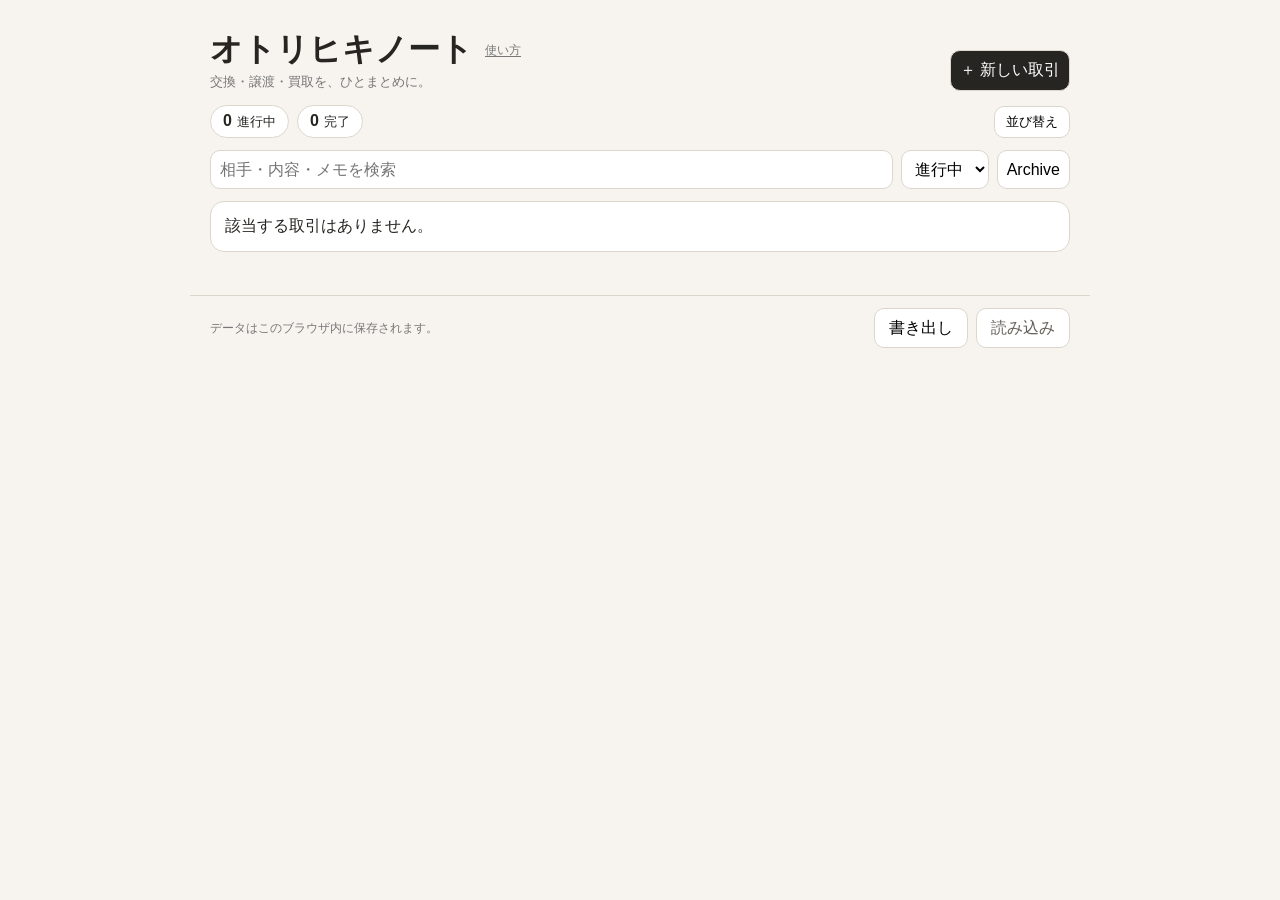
==== index.html @ 67ce85ca "Update index.html" ====
<!doctype html><html lang="ja">
  <head><meta charset="utf-8"><meta name="viewport" content="width=device-width,initial-scale=1">
<title>オトリヒキノート📒</title><link rel="icon" type="image/png" href="./favicon.png"><link rel="icon" href="./favicon.ico"><link rel="apple-touch-icon" href="./apple-touch-icon.png"><link rel="stylesheet" href="styles.css"></head> 
<body><header><div class="title-block"><div class="title-row"><h1>オトリヒキノート</h1><button id="helpBtn" type="button" class="help-link">使い方</button></div><small>交換・譲渡・買取を、ひとまとめに。</small></div><button id="new">＋ 新しい取引</button></header><main><div class="summary-row"><div id="stats"></div><button id="reorderBtn" type="button">並び替え</button></div><div class="tools"><input id="q" placeholder="相手・内容・メモを検索"><select id="filter"><option value="active">進行中</option><option value="done">完了</option><option value="all">すべて</option></select><button id="bulkArchive" type="button" class="hide">完了分をArchive</button><button id="archives">Archive</button></div><div id="cards"></div></main>
<dialog id="helpDlg" class="help-dialog">
  <div class="dialog-head">
    <h2>使い方・ヘルプ</h2>
    <button type="button" id="closeHelp" class="closebtn" aria-label="閉じる">×</button>
  </div>
  <div class="help-body">
    <p><strong>オトリヒキノート</strong>は、X（Twitter）などでのグッズ交換・譲渡・買取を管理するためのWebアプリです。</p>
    <p><strong>基本の使い方</strong><br>
    「新しい取引」から登録し、進行に合わせて一覧のステータスを変更します。完了した取引はArchiveへ移動できます。必要に応じて並び替えや検索も利用できます。</p>
    <p><strong>データについて</strong><br>
    登録データはこのブラウザ内に保存されます。制作者側のサーバーには送信されません。ブラウザのサイトデータを削除すると消える場合があるため、必要に応じて「書き出し」でバックアップしてください。</p>
    <p><strong>詳しい使い方</strong>　
    <a href="./README.html" target="_blank" rel="noopener noreferrer">READMEを見る</a></p>
    <p><strong>不具合・お問い合わせ</strong><br>
    X：<a href="https://x.com/uznim05" target="_blank" rel="noopener noreferrer">@uznim05</a>　／　
    <a href="https://x.com/s_renge" target="_blank" rel="noopener noreferrer">@s_renge</a></p>
  </div>
</dialog>
<dialog id="dlg"><form method="dialog"><div class="dialog-head"><div><h2 id="title">新しい取引</h2><div id="registeredAt" class="registered-at hide"></div></div><button type="button" id="closeDlg" class="closebtn" aria-label="閉じる">×</button></div><input id="id" type="hidden"><div class="grid"><label>取引種別<select id="type"><option>交換</option><option>譲渡</option><option>買取</option></select></label><label>受け渡し<select id="delivery"><option>郵送</option><option>手渡し</option></select></label><label>ステータス<select id="status"></select></label><label>相手の表示名<input id="name"></label><label>X ID<input id="xid" placeholder="@example"></label></div><label>取引内容<textarea id="items" rows="3"></textarea></label><div id="postal" class="grid"><label>自分の発送日<span class="date-wrap"><input id="myShip" type="date"></span></label><label>相手の発送日<span class="date-wrap"><input id="theirShip" type="date"></span></label><label>発送方法
  <input id="shipping">
  <div class="shipping-chips" aria-label="発送方法の候補">
    <button type="button" class="ship-chip" data-ship="普通郵便">普通郵便</button>
    <button type="button" class="ship-chip" data-ship="クリックポスト">クリックポスト</button>
    <button type="button" class="ship-chip" data-ship="ゆうパケット">ゆうパケット</button>
    <button type="button" class="ship-chip" data-ship="レターパック">レターパック</button>
    <button type="button" class="ship-chip" data-ship="宅急便">宅急便</button>
  </div>
</label><label>追跡番号<input id="tracking"></label></div><div id="meet" class="grid hide"><label>手渡し日時<span class="date-wrap"><input id="meetAt" type="datetime-local"></span></label><label>手渡し場所<input id="meetPlace"></label></div><div id="money"><div class="grid"><label>商品代<input id="price" inputmode="numeric"></label><label>送料<input id="postage" inputmode="numeric"></label></div><label class="check"><input id="paid" type="checkbox">支払い済み</label></div><label id="address" class="check"><input id="addressExchanged" type="checkbox">住所交換済み</label><label>メモ<textarea id="memo" rows="4"></textarea></label><div class="actions"><button type="button" id="save">保存</button><span class="action-gap"></span><div class="danger-actions"><button type="button" id="arc">Archiveへ</button><button type="button" id="del">削除</button></div></div></form></dialog><footer><span>データはこのブラウザ内に保存されます。</span><button id="export">書き出し</button><label class="file">読み込み<input id="import" type="file" accept=".json"></label></footer><script src="app.js"></script></body></html>
---- styles.css ----
*{box-sizing:border-box}body{margin:0;background:#f7f4ef;color:#272522;font-family:-apple-system,BlinkMacSystemFont,"Hiragino Sans","Yu Gothic UI",sans-serif}header,main,footer{max-width:900px;margin:auto}header{padding:28px 20px 14px;display:flex;justify-content:space-between;align-items:end}h1{margin:0}small{color:#777}button,.file,input,select,textarea{font:inherit;border:1px solid #ddd6cd;background:#fff;border-radius:10px;padding:9px}header button,#save{background:#272522;color:white}.tools{display:flex;gap:8px;margin:12px 0}.tools input{flex:1}main{padding:0 20px 90px}#stats{display:flex;gap:8px}.stat{background:white;border:1px solid #ddd6cd;border-radius:999px;padding:6px 12px;font-size:13px}.stat b{font-size:16px;margin-right:5px}.card{background:white;border:1px solid #ddd6cd;border-radius:14px;padding:14px;margin:9px 0;cursor:pointer}.top{display:flex;justify-content:space-between;gap:8px}.badge{background:#efebe5;border-radius:999px;padding:4px 8px;font-size:12px}.quick{width:auto;padding:4px 7px}.card h3{margin:10px 0 4px}.card p{margin:4px 0;white-space:pre-wrap}.meta{display:flex;gap:12px;flex-wrap:wrap;color:#777;font-size:12px;margin-top:9px}dialog{border:0;border-radius:16px;width:min(700px,calc(100% - 24px));padding:18px}dialog::backdrop{background:#0006}dialog h2{margin-top:0}.grid{display:grid;grid-template-columns:1fr 1fr;gap:10px}label{display:block;font-size:13px;color:#655f58;margin-top:10px}label input,label select,label textarea{display:block;width:100%;margin-top:4px}.check{display:flex;align-items:center;gap:7px}.check input{width:auto;margin:0}.actions{display:grid;grid-template-columns:auto auto 1fr auto auto;gap:7px;margin-top:18px}#del{color:#a22}.hide{display:none!important}footer{position:fixed;bottom:0;left:0;right:0;padding:9px 20px;border-top:1px solid #ddd6cd;background:#f7f4eff0;display:flex;gap:7px;align-items:center}footer span{margin-right:auto;font-size:12px;color:#777}.file input{display:none}@media(max-width:600px){header{flex-direction:column;align-items:stretch;gap:12px}.grid{grid-template-columns:1fr}.tools{display:grid;grid-template-columns:1fr auto auto}.tools input{grid-column:1/-1}footer span{display:none}.actions{grid-template-columns:auto auto 1fr}.actions span{display:none}}
.dialog-head{display:flex;align-items:center;justify-content:space-between;gap:12px}.dialog-head h2{margin:0}.closebtn{border:0;background:transparent;font-size:25px;line-height:1;padding:7px 9px}
.actions{display:flex;align-items:center;gap:7px;margin-top:18px}.action-gap{width:24px}.actions #save{order:0}.actions #del{order:2}.actions #arc{order:3}
footer button,footer .file{height:38px;min-height:38px;padding:0 12px;display:inline-flex;align-items:center;justify-content:center;line-height:1;border:1px solid #ddd6cd}
@media(max-width:600px){dialog input,dialog select,dialog textarea{font-size:16px}.actions{display:flex}.action-gap{width:18px}}

/* v0.5.2: safe iPhone refinements, based on working v0.4 */
#dlg{
  max-height:88dvh;
  overflow-y:auto;
  -webkit-overflow-scrolling:touch;
  overscroll-behavior:contain;
}
#dlg .dialog-head{
  position:sticky;
  top:-18px;
  z-index:10;
  background:#fff;
  padding-top:18px;
  padding-bottom:12px;
  border-bottom:1px solid #eee9e2;
}
#dlg input:not([type="checkbox"]):not([type="hidden"]),
#dlg select{
  height:44px;
  min-height:44px;
  box-sizing:border-box;
}
#dlg input[type="date"],
#dlg input[type="datetime-local"]{
  height:44px;
  min-height:44px;
  line-height:normal;
}
.actions{
  display:flex;
  align-items:center;
  gap:8px;
}
.actions .action-gap{
  flex:1 1 auto;
  min-width:36px;
}
.actions #save,.actions #arc,.actions #del{flex:0 0 auto;white-space:nowrap}
@media(max-width:600px){
  #dlg{max-height:88dvh}
  #dlg input,#dlg select,#dlg textarea{font-size:16px}
  .actions{display:flex}
  .actions .action-gap{min-width:24px}
}

/* v0.6 layout overrides */
footer{
  position:static !important;
  max-width:900px;
  margin:18px auto 0;
  padding:12px 20px 24px;
  border-top:1px solid #ddd6cd;
  background:transparent;
  display:flex;
  align-items:center;
  gap:8px;
}
footer span{margin-right:auto}
footer button,footer .file{
  box-sizing:border-box !important;
  height:40px !important;
  min-height:40px !important;
  padding:0 14px !important;
  margin:0 !important;
  display:inline-flex !important;
  align-items:center !important;
  justify-content:center !important;
  line-height:1 !important;
  vertical-align:middle;
}
main{padding-bottom:16px !important}
.actions{
  display:flex !important;
  align-items:center !important;
  width:100%;
  gap:0 !important;
}
.actions #save{margin:0 !important}
.actions .action-gap{display:block !important;flex:1 1 auto !important;min-width:42px !important}
.danger-actions{display:flex;align-items:center;gap:8px}
.danger-actions #arc,.danger-actions #del{margin:0 !important;white-space:nowrap}
#dlg input[type="date"],#dlg input[type="datetime-local"]{
  height:44px !important;
  min-height:44px !important;
  max-height:44px !important;
  padding:0 11px !important;
  font-size:16px !important;
  font-weight:400 !important;
  line-height:normal !important;
  border-radius:10px !important;
  box-sizing:border-box !important;
}
#dlg input[type="date"]::-webkit-date-and-time-value,
#dlg input[type="datetime-local"]::-webkit-date-and-time-value{
  text-align:left;
  min-height:0;
  margin:0;
}
@media(max-width:600px){
 footer{display:flex !important}
 footer span{display:none !important}
 .actions .action-gap{min-width:32px !important}
 .danger-actions{gap:7px}
}

/* v0.6.1: iOS date width fix */
#dlg .grid{
  display:grid;
  grid-template-columns:repeat(2,minmax(0,1fr));
  gap:10px;
}
#dlg input[type="date"],
#dlg input[type="datetime-local"]{
  min-width:0 !important;
  width:100% !important;
  max-width:100% !important;
  box-sizing:border-box !important;
  padding:0 12px !important;
  -webkit-min-logical-width:0;
}
@media(max-width:600px){
  #dlg .grid{
    grid-template-columns:1fr;
  }
}

/* v0.6.2: iOS date width workaround using wrapper */
#dlg .date-wrap{
  display:block;
  width:100%;
  margin-top:4px;
  padding:0 12px;
  border:1px solid #ddd6cd;
  border-radius:10px;
  background:#fff;
  box-sizing:border-box;
  overflow:hidden;
}

#dlg .date-wrap input[type="date"],
#dlg .date-wrap input[type="datetime-local"]{
  display:block;
  width:100% !important;
  min-width:0 !important;
  max-width:100% !important;
  height:44px !important;
  min-height:44px !important;
  max-height:44px !important;
  padding:0 !important;
  margin:0 !important;
  border:0 !important;
  border-radius:0 !important;
  background:transparent !important;
  box-sizing:border-box !important;
  font-size:16px !important;
  font-weight:400 !important;
  line-height:normal !important;
  -webkit-min-logical-width:0;
}

/* The label-level generic input margin should not create extra space inside date-wrap */
#dlg label .date-wrap input{
  margin-top:0 !important;
}

/* v0.6.3: vertically center iOS date text */
#dlg .date-wrap{
  display:flex !important;
  align-items:center !important;
}
#dlg .date-wrap input[type="date"],
#dlg .date-wrap input[type="datetime-local"]{
  height:42px !important;
  min-height:42px !important;
  max-height:42px !important;
  line-height:42px !important;
  vertical-align:middle !important;
}
#dlg .date-wrap input[type="date"]::-webkit-date-and-time-value,
#dlg .date-wrap input[type="datetime-local"]::-webkit-date-and-time-value{
  margin:0 !important;
  padding:0 !important;
  min-height:0 !important;
  line-height:42px !important;
  text-align:left;
}

/* v0.7 */
.summary-row{display:flex;align-items:center;justify-content:space-between;gap:12px}
#reorderBtn{flex:0 0 auto;padding:6px 11px;font-size:13px}
.card{position:relative}
.drag-handle{display:none;flex:0 0 auto;min-width:42px;min-height:42px;align-items:center;justify-content:center;font-size:24px;line-height:1;cursor:grab;user-select:none;-webkit-user-select:none;touch-action:none;color:#777}
.reorder-mode .card{cursor:default}
.reorder-mode .drag-handle{display:inline-flex}
.reorder-mode .quick{display:none}
.card.dragging{opacity:.72;box-shadow:0 10px 28px #0002}
.x-link{color:inherit;text-decoration:underline;text-underline-offset:2px}

/* v0.8 */
.registered-at{margin-top:4px;font-size:12px;color:#777}
.move-buttons{display:none;flex:0 0 auto;gap:6px;align-items:center}
.reorder-mode .move-buttons{display:flex}
.reorder-mode .quick{display:none}
.move-btn{width:38px;height:38px;padding:0;display:inline-flex;align-items:center;justify-content:center;font-size:19px;line-height:1}
.move-btn:disabled{opacity:.3;cursor:default}
.date-soon{font-weight:600}
.date-today{background:#fff3d8;border-radius:6px;padding:2px 5px}
.date-tomorrow{background:#eef3ff;border-radius:6px;padding:2px 5px}
.date-past{background:#f8e9e7;border-radius:6px;padding:2px 5px}
.date-note{margin-left:4px;font-size:11px}

/* v0.9 */
.header-actions{display:flex;gap:8px;align-items:center}
.header-actions #helpBtn{background:#fff;color:#272522}
.help-dialog{width:min(560px,calc(100% - 28px));max-height:82dvh;overflow:auto}
.help-dialog .dialog-head{position:sticky;top:0;background:#fff;z-index:2;padding-bottom:10px;border-bottom:1px solid #eee9e2}
.help-body{padding-top:2px;font-size:14px;line-height:1.7}
.help-body p{margin:14px 0}
.help-body a{color:inherit;text-decoration:underline;text-underline-offset:2px}
.registered-at{white-space:normal}
@media(max-width:600px){
  header .header-actions{display:grid;grid-template-columns:1fr 1fr}
  header .header-actions button{width:100%}
}

/* v0.9.1: compact help link in title row */
.title-block{min-width:0}
.title-row{display:flex;align-items:center;justify-content:space-between;gap:12px}
.title-row h1{flex:0 1 auto}
.help-link{
  border:0 !important;
  background:transparent !important;
  color:#777 !important;
  padding:2px 0 !important;
  font-size:12px !important;
  line-height:1.2;
  text-decoration:underline;
  text-underline-offset:2px;
  white-space:nowrap;
}
.help-link:hover{color:#272522 !important}
@media(max-width:600px){
  header{display:flex}
  header .title-block{width:100%}
  header #new{width:100%}
  .title-row{width:100%}
}

/* v0.9.2 */
.card p{
  display:-webkit-box;
  -webkit-box-orient:vertical;
  -webkit-line-clamp:2;
  overflow:hidden;
}
#bulkArchive{white-space:nowrap}
@media(max-width:600px){
  .tools{grid-template-columns:1fr auto auto}
  #bulkArchive{grid-column:1 / 3}
  #archives{grid-column:3}
}

/* v0.9.4 */
.status-mini{display:inline-flex;align-items:center;justify-content:center;min-width:24px;height:24px;padding:0 5px;border-radius:999px;background:#f3efe9;font-size:13px;line-height:1}
.shipping-chips{display:flex;flex-wrap:wrap;gap:6px;margin-top:7px}
.ship-chip{padding:5px 8px;border-radius:999px;font-size:12px;line-height:1.2;background:#f7f4ef;border:1px solid #ddd6cd}
.meta .unset{color:#999}
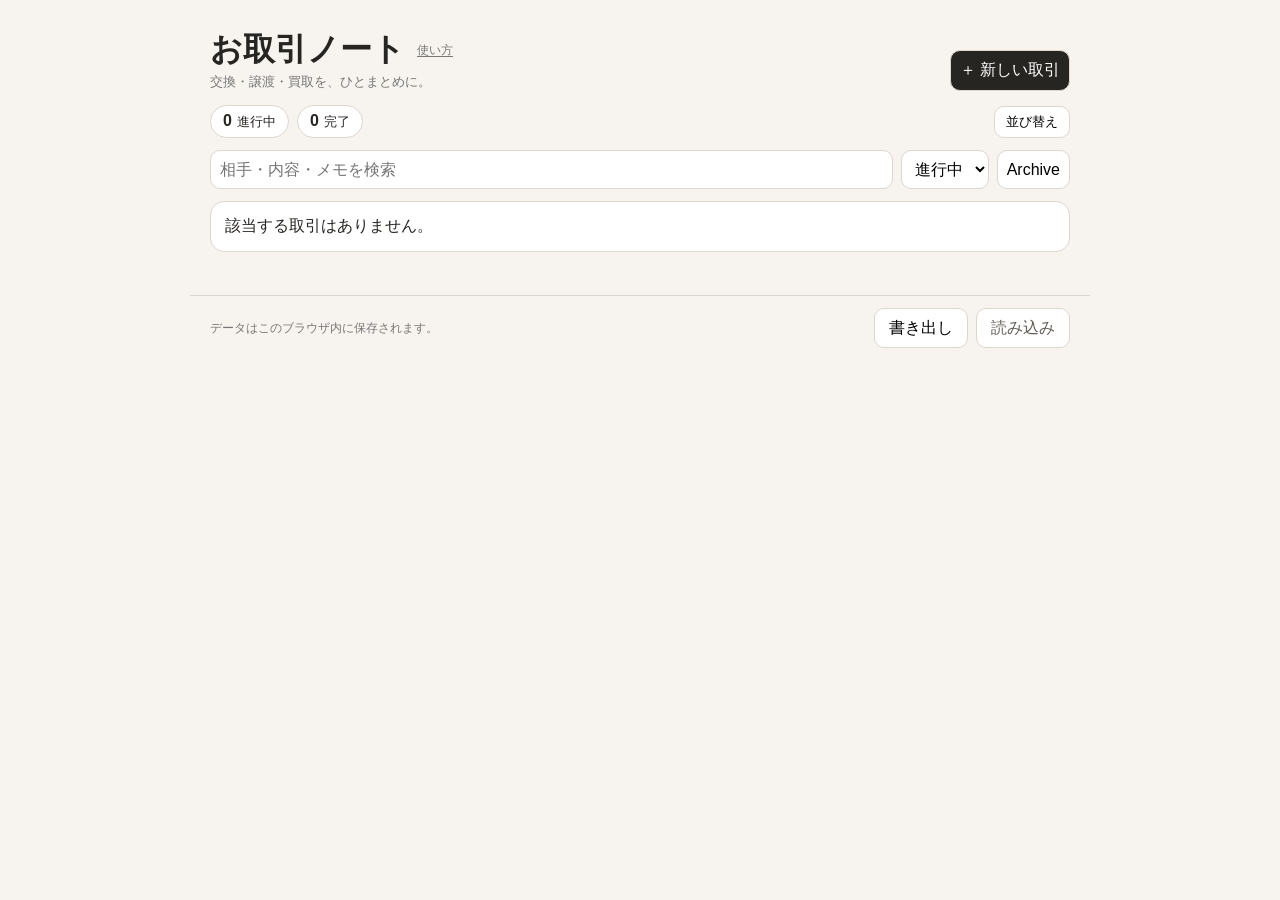
==== commit e949ed71: "Add files via upload" ====
--- a/index.html
+++ b/index.html
@@ -1,23 +1,20 @@
-<!doctype html><html lang="ja">
-  <head><meta charset="utf-8"><meta name="viewport" content="width=device-width,initial-scale=1">
-<title>オトリヒキノート📒</title><link rel="icon" type="image/png" href="./favicon.png"><link rel="icon" href="./favicon.ico"><link rel="apple-touch-icon" href="./apple-touch-icon.png"><link rel="stylesheet" href="styles.css"></head> 
-<body><header><div class="title-block"><div class="title-row"><h1>オトリヒキノート</h1><button id="helpBtn" type="button" class="help-link">使い方</button></div><small>交換・譲渡・買取を、ひとまとめに。</small></div><button id="new">＋ 新しい取引</button></header><main><div class="summary-row"><div id="stats"></div><button id="reorderBtn" type="button">並び替え</button></div><div class="tools"><input id="q" placeholder="相手・内容・メモを検索"><select id="filter"><option value="active">進行中</option><option value="done">完了</option><option value="all">すべて</option></select><button id="bulkArchive" type="button" class="hide">完了分をArchive</button><button id="archives">Archive</button></div><div id="cards"></div></main>
+<!doctype html><html lang="ja"><head><meta charset="utf-8"><meta name="viewport" content="width=device-width,initial-scale=1"><title>お取引ノート</title><link rel="icon" type="image/png" href="./favicon.png"><link rel="icon" href="./favicon.ico"><link rel="apple-touch-icon" href="./apple-touch-icon.png"><link rel="stylesheet" href="styles.css?v=099"></head><body><header><div class="title-block"><div class="title-row"><h1>お取引ノート</h1><button id="helpBtn" type="button" class="help-link">使い方</button></div><small>交換・譲渡・買取を、ひとまとめに。</small></div><button id="new">＋ 新しい取引</button></header><main><div class="summary-row"><div id="stats"></div><button id="reorderBtn" type="button">並び替え</button></div><div class="tools"><input id="q" placeholder="相手・内容・メモを検索"><select id="filter"><option value="active">進行中</option><option value="done">完了</option><option value="all">すべて</option></select><button id="bulkArchive" type="button" class="hide">完了分をArchive</button><button id="archives">Archive</button></div><div id="cards"></div></main>
 <dialog id="helpDlg" class="help-dialog">
   <div class="dialog-head">
     <h2>使い方・ヘルプ</h2>
     <button type="button" id="closeHelp" class="closebtn" aria-label="閉じる">×</button>
   </div>
   <div class="help-body">
-    <p><strong>オトリヒキノート</strong>は、X（Twitter）などでのグッズ交換・譲渡・買取を管理するためのWebアプリです。</p>
+    <p><strong>お取引ノート</strong>は、X（Twitter）などでのグッズ交換・譲渡・買取を管理するためのWebアプリです。</p>
     <p><strong>基本の使い方</strong><br>
     「新しい取引」から登録し、進行に合わせて一覧のステータスを変更します。完了した取引はArchiveへ移動できます。必要に応じて並び替えや検索も利用できます。</p>
     <p><strong>データについて</strong><br>
     登録データはこのブラウザ内に保存されます。制作者側のサーバーには送信されません。ブラウザのサイトデータを削除すると消える場合があるため、必要に応じて「書き出し」でバックアップしてください。</p>
-    <p><strong>詳しい使い方</strong>　
-    <a href="./README.html" target="_blank" rel="noopener noreferrer">READMEを見る</a></p>
+    <p><strong>詳しい使い方</strong><br>
+    <a href="./README.md" target="_blank" rel="noopener noreferrer">README.mdを見る</a></p>
     <p><strong>不具合・お問い合わせ</strong><br>
-    X：<a href="https://x.com/uznim05" target="_blank" rel="noopener noreferrer">@uznim05</a>　／　
-    <a href="https://x.com/s_renge" target="_blank" rel="noopener noreferrer">@s_renge</a></p>
+    X：<a href="https://x.com/uznim05" target="_blank" rel="noopener noreferrer">@uznim05</a><br>
+    X：<a href="https://x.com/s_renge" target="_blank" rel="noopener noreferrer">@s_renge</a></p>
   </div>
 </dialog>
 <dialog id="dlg"><form method="dialog"><div class="dialog-head"><div><h2 id="title">新しい取引</h2><div id="registeredAt" class="registered-at hide"></div></div><button type="button" id="closeDlg" class="closebtn" aria-label="閉じる">×</button></div><input id="id" type="hidden"><div class="grid"><label>取引種別<select id="type"><option>交換</option><option>譲渡</option><option>買取</option></select></label><label>受け渡し<select id="delivery"><option>郵送</option><option>手渡し</option></select></label><label>ステータス<select id="status"></select></label><label>相手の表示名<input id="name"></label><label>X ID<input id="xid" placeholder="@example"></label></div><label>取引内容<textarea id="items" rows="3"></textarea></label><div id="postal" class="grid"><label>自分の発送日<span class="date-wrap"><input id="myShip" type="date"></span></label><label>相手の発送日<span class="date-wrap"><input id="theirShip" type="date"></span></label><label>発送方法
@@ -29,4 +26,8 @@
     <button type="button" class="ship-chip" data-ship="レターパック">レターパック</button>
     <button type="button" class="ship-chip" data-ship="宅急便">宅急便</button>
   </div>
-</label><label>追跡番号<input id="tracking"></label></div><div id="meet" class="grid hide"><label>手渡し日時<span class="date-wrap"><input id="meetAt" type="datetime-local"></span></label><label>手渡し場所<input id="meetPlace"></label></div><div id="money"><div class="grid"><label>商品代<input id="price" inputmode="numeric"></label><label>送料<input id="postage" inputmode="numeric"></label></div><label class="check"><input id="paid" type="checkbox">支払い済み</label></div><label id="address" class="check"><input id="addressExchanged" type="checkbox">住所交換済み</label><label>メモ<textarea id="memo" rows="4"></textarea></label><div class="actions"><button type="button" id="save">保存</button><span class="action-gap"></span><div class="danger-actions"><button type="button" id="arc">Archiveへ</button><button type="button" id="del">削除</button></div></div></form></dialog><footer><span>データはこのブラウザ内に保存されます。</span><button id="export">書き出し</button><label class="file">読み込み<input id="import" type="file" accept=".json"></label></footer><script src="app.js"></script></body></html>
+</label><label>追跡番号<input id="tracking"></label></div><div id="meet" class="grid hide">
+<label>手渡し日<span class="date-wrap"><input id="meetDate" type="date"></span></label>
+<label>手渡し時間（任意）<input id="meetTime" type="text" inputmode="numeric" placeholder="例 1400 → 14:00"></label>
+<label>手渡し場所<input id="meetPlace"></label>
+</div><div id="money"><div class="grid"><label>商品代<input id="price" inputmode="numeric"></label><label>送料<input id="postage" inputmode="numeric"></label></div><label class="check"><input id="paid" type="checkbox">支払い済み</label></div><label id="address" class="check"><input id="addressExchanged" type="checkbox">住所交換済み</label><label>メモ<textarea id="memo" rows="4"></textarea></label><div class="actions"><button type="button" id="save">保存</button><span class="action-gap"></span><div class="danger-actions"><button type="button" id="arc">Archiveへ</button><button type="button" id="del">削除</button></div></div></form></dialog><footer><span>データはこのブラウザ内に保存されます。</span><button id="export">書き出し</button><label class="file">読み込み<input id="import" type="file" accept=".json"></label></footer><script src="app.js?v=099"></script></body></html>
--- a/styles.css
+++ b/styles.css
@@ -271,3 +271,6 @@
 .shipping-chips{display:flex;flex-wrap:wrap;gap:6px;margin-top:7px}
 .ship-chip{padding:5px 8px;border-radius:999px;font-size:12px;line-height:1.2;background:#f7f4ef;border:1px solid #ddd6cd}
 .meta .unset{color:#999}
+
+/* v0.9.8: 手渡し時間は任意のテキスト入力。
+   iOSのtime入力が現在時刻を表示する挙動を避ける。 */
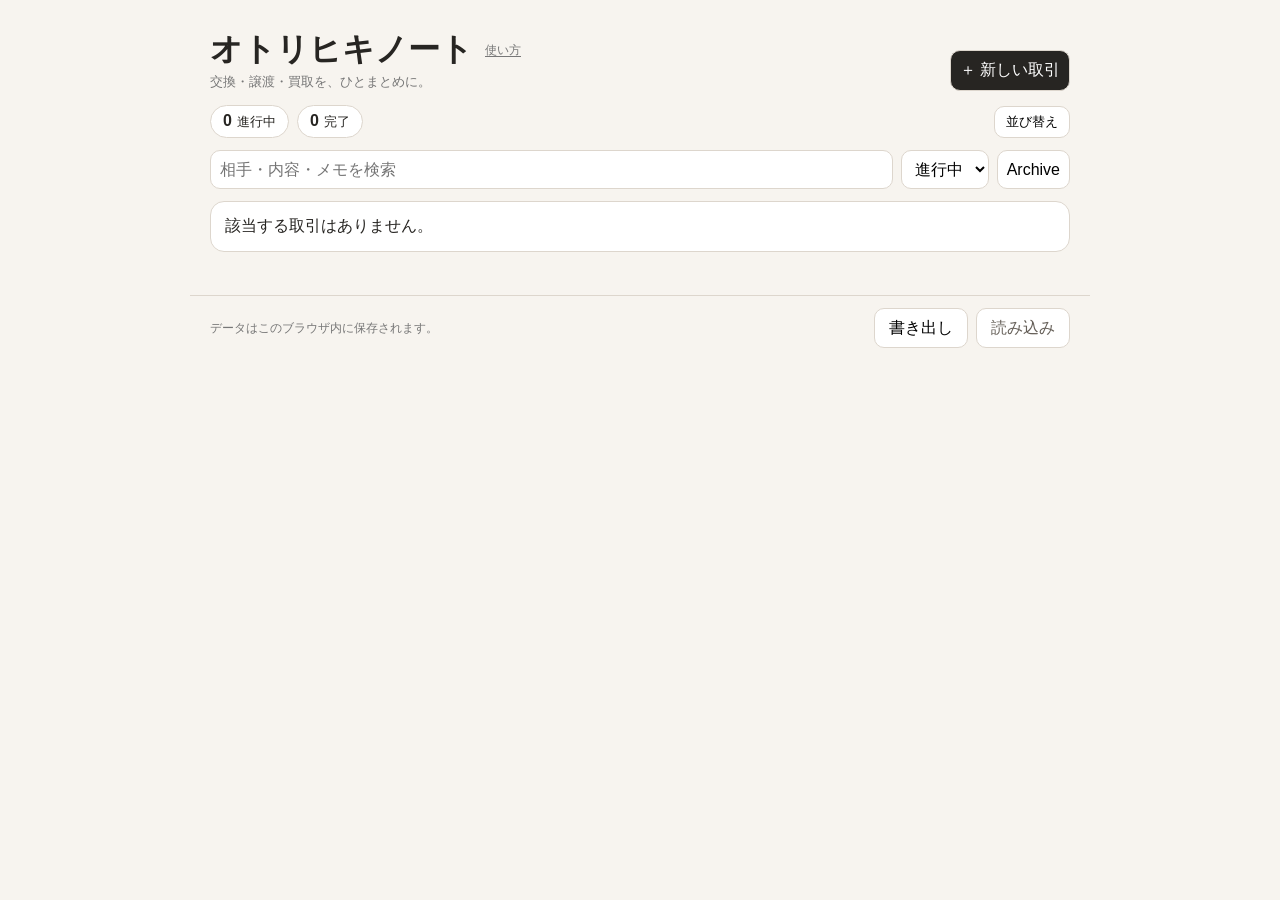
==== commit b3e2ce6e: "Update index.html" ====
--- a/index.html
+++ b/index.html
@@ -1,11 +1,16 @@
-<!doctype html><html lang="ja"><head><meta charset="utf-8"><meta name="viewport" content="width=device-width,initial-scale=1"><title>お取引ノート</title><link rel="icon" type="image/png" href="./favicon.png"><link rel="icon" href="./favicon.ico"><link rel="apple-touch-icon" href="./apple-touch-icon.png"><link rel="stylesheet" href="styles.css?v=099"></head><body><header><div class="title-block"><div class="title-row"><h1>お取引ノート</h1><button id="helpBtn" type="button" class="help-link">使い方</button></div><small>交換・譲渡・買取を、ひとまとめに。</small></div><button id="new">＋ 新しい取引</button></header><main><div class="summary-row"><div id="stats"></div><button id="reorderBtn" type="button">並び替え</button></div><div class="tools"><input id="q" placeholder="相手・内容・メモを検索"><select id="filter"><option value="active">進行中</option><option value="done">完了</option><option value="all">すべて</option></select><button id="bulkArchive" type="button" class="hide">完了分をArchive</button><button id="archives">Archive</button></div><div id="cards"></div></main>
+<!doctype html><html lang="ja">
+<head><meta charset="utf-8"><meta name="viewport" content="width=device-width,initial-scale=1">
+<title>オトリヒキノート</title>
+<link rel="icon" type="image/png" href="./favicon.png"><link rel="icon" href="./favicon.ico"><link rel="apple-touch-icon" href="./apple-touch-icon.png"><link rel="stylesheet" href="styles.css?v=099"></head>
+<body><header><div class="title-block"><div class="title-row"><h1>オトリヒキノート</h1>
+<button id="helpBtn" type="button" class="help-link">使い方</button></div><small>交換・譲渡・買取を、ひとまとめに。</small></div><button id="new">＋ 新しい取引</button></header><main><div class="summary-row"><div id="stats"></div><button id="reorderBtn" type="button">並び替え</button></div><div class="tools"><input id="q" placeholder="相手・内容・メモを検索"><select id="filter"><option value="active">進行中</option><option value="done">完了</option><option value="all">すべて</option></select><button id="bulkArchive" type="button" class="hide">完了分をArchive</button><button id="archives">Archive</button></div><div id="cards"></div></main>
 <dialog id="helpDlg" class="help-dialog">
   <div class="dialog-head">
     <h2>使い方・ヘルプ</h2>
     <button type="button" id="closeHelp" class="closebtn" aria-label="閉じる">×</button>
   </div>
   <div class="help-body">
-    <p><strong>お取引ノート</strong>は、X（Twitter）などでのグッズ交換・譲渡・買取を管理するためのWebアプリです。</p>
+    <p><strong>オトリヒキノート</strong>は、X（Twitter）などでのグッズ交換・譲渡・買取を管理するためのWebアプリです。</p>
     <p><strong>基本の使い方</strong><br>
     「新しい取引」から登録し、進行に合わせて一覧のステータスを変更します。完了した取引はArchiveへ移動できます。必要に応じて並び替えや検索も利用できます。</p>
     <p><strong>データについて</strong><br>
@@ -30,4 +35,4 @@
 <label>手渡し日<span class="date-wrap"><input id="meetDate" type="date"></span></label>
 <label>手渡し時間（任意）<input id="meetTime" type="text" inputmode="numeric" placeholder="例 1400 → 14:00"></label>
 <label>手渡し場所<input id="meetPlace"></label>
-</div><div id="money"><div class="grid"><label>商品代<input id="price" inputmode="numeric"></label><label>送料<input id="postage" inputmode="numeric"></label></div><label class="check"><input id="paid" type="checkbox">支払い済み</label></div><label id="address" class="check"><input id="addressExchanged" type="checkbox">住所交換済み</label><label>メモ<textarea id="memo" rows="4"></textarea></label><div class="actions"><button type="button" id="save">保存</button><span class="action-gap"></span><div class="danger-actions"><button type="button" id="arc">Archiveへ</button><button type="button" id="del">削除</button></div></div></form></dialog><footer><span>データはこのブラウザ内に保存されます。</span><button id="export">書き出し</button><label class="file">読み込み<input id="import" type="file" accept=".json"></label></footer><script src="app.js?v=099"></script></body></html>+</div><div id="money"><div class="grid"><label>商品代<input id="price" inputmode="numeric"></label><label>送料<input id="postage" inputmode="numeric"></label></div><label class="check"><input id="paid" type="checkbox">支払い済み</label></div><label id="address" class="check"><input id="addressExchanged" type="checkbox">住所交換済み</label><label>メモ<textarea id="memo" rows="4"></textarea></label><div class="actions"><button type="button" id="save">保存</button><span class="action-gap"></span><div class="danger-actions"><button type="button" id="arc">Archiveへ</button><button type="button" id="del">削除</button></div></div></form></dialog><footer><span>データはこのブラウザ内に保存されます。</span><button id="export">書き出し</button><label class="file">読み込み<input id="import" type="file" accept=".json"></label></footer><script src="app.js?v=099"></script></body></html>
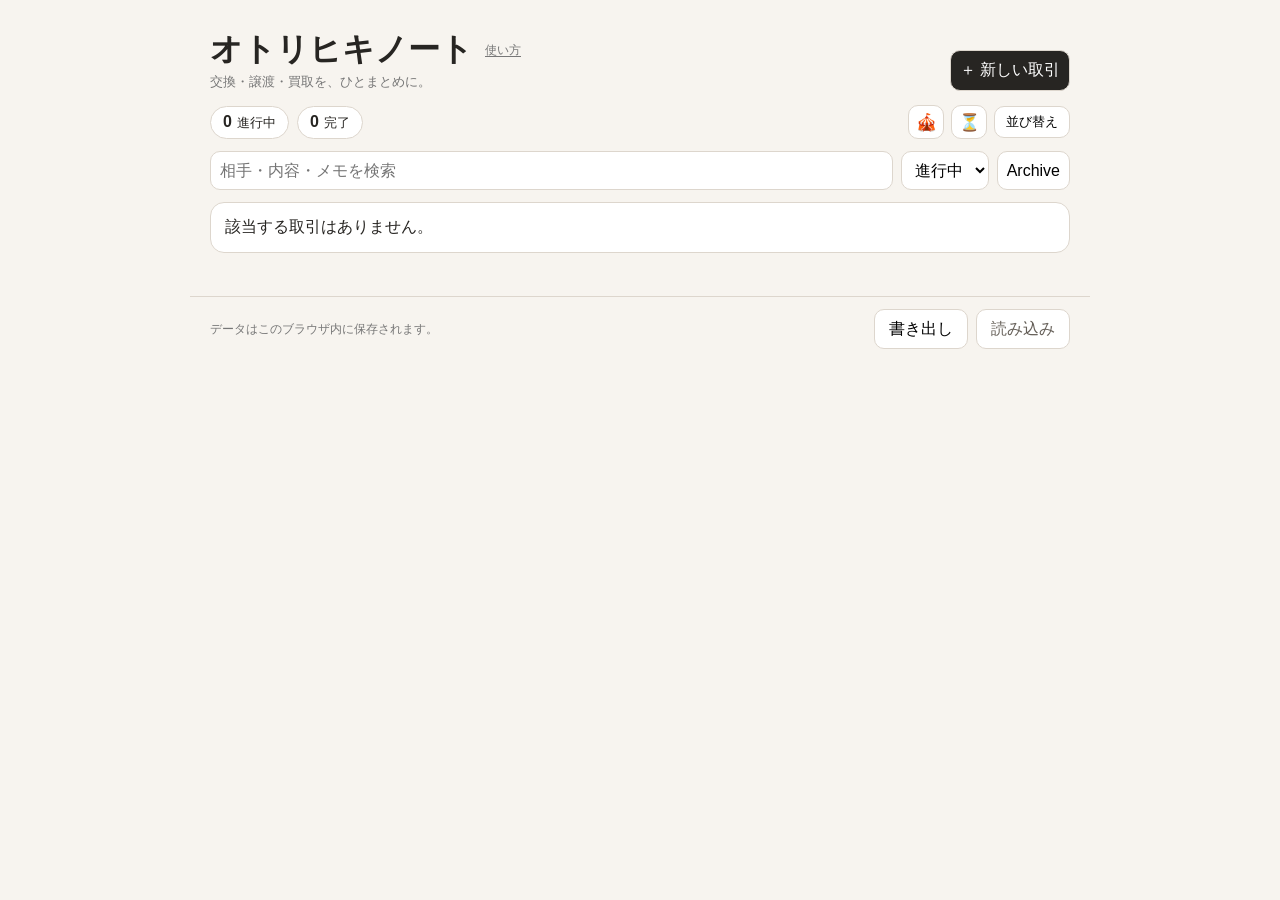
==== commit b93eca52: "Add files via upload" ====
--- a/index.html
+++ b/index.html
@@ -1,38 +1,350 @@
-<!doctype html><html lang="ja">
-<head><meta charset="utf-8"><meta name="viewport" content="width=device-width,initial-scale=1">
-<title>オトリヒキノート</title>
-<link rel="icon" type="image/png" href="./favicon.png"><link rel="icon" href="./favicon.ico"><link rel="apple-touch-icon" href="./apple-touch-icon.png"><link rel="stylesheet" href="styles.css?v=099"></head>
-<body><header><div class="title-block"><div class="title-row"><h1>オトリヒキノート</h1>
-<button id="helpBtn" type="button" class="help-link">使い方</button></div><small>交換・譲渡・買取を、ひとまとめに。</small></div><button id="new">＋ 新しい取引</button></header><main><div class="summary-row"><div id="stats"></div><button id="reorderBtn" type="button">並び替え</button></div><div class="tools"><input id="q" placeholder="相手・内容・メモを検索"><select id="filter"><option value="active">進行中</option><option value="done">完了</option><option value="all">すべて</option></select><button id="bulkArchive" type="button" class="hide">完了分をArchive</button><button id="archives">Archive</button></div><div id="cards"></div></main>
-<dialog id="helpDlg" class="help-dialog">
-  <div class="dialog-head">
-    <h2>使い方・ヘルプ</h2>
-    <button type="button" id="closeHelp" class="closebtn" aria-label="閉じる">×</button>
-  </div>
-  <div class="help-body">
-    <p><strong>オトリヒキノート</strong>は、X（Twitter）などでのグッズ交換・譲渡・買取を管理するためのWebアプリです。</p>
-    <p><strong>基本の使い方</strong><br>
-    「新しい取引」から登録し、進行に合わせて一覧のステータスを変更します。完了した取引はArchiveへ移動できます。必要に応じて並び替えや検索も利用できます。</p>
-    <p><strong>データについて</strong><br>
-    登録データはこのブラウザ内に保存されます。制作者側のサーバーには送信されません。ブラウザのサイトデータを削除すると消える場合があるため、必要に応じて「書き出し」でバックアップしてください。</p>
-    <p><strong>詳しい使い方</strong><br>
-    <a href="./README.md" target="_blank" rel="noopener noreferrer">README.mdを見る</a></p>
-    <p><strong>不具合・お問い合わせ</strong><br>
-    X：<a href="https://x.com/uznim05" target="_blank" rel="noopener noreferrer">@uznim05</a><br>
-    X：<a href="https://x.com/s_renge" target="_blank" rel="noopener noreferrer">@s_renge</a></p>
-  </div>
-</dialog>
-<dialog id="dlg"><form method="dialog"><div class="dialog-head"><div><h2 id="title">新しい取引</h2><div id="registeredAt" class="registered-at hide"></div></div><button type="button" id="closeDlg" class="closebtn" aria-label="閉じる">×</button></div><input id="id" type="hidden"><div class="grid"><label>取引種別<select id="type"><option>交換</option><option>譲渡</option><option>買取</option></select></label><label>受け渡し<select id="delivery"><option>郵送</option><option>手渡し</option></select></label><label>ステータス<select id="status"></select></label><label>相手の表示名<input id="name"></label><label>X ID<input id="xid" placeholder="@example"></label></div><label>取引内容<textarea id="items" rows="3"></textarea></label><div id="postal" class="grid"><label>自分の発送日<span class="date-wrap"><input id="myShip" type="date"></span></label><label>相手の発送日<span class="date-wrap"><input id="theirShip" type="date"></span></label><label>発送方法
-  <input id="shipping">
-  <div class="shipping-chips" aria-label="発送方法の候補">
-    <button type="button" class="ship-chip" data-ship="普通郵便">普通郵便</button>
-    <button type="button" class="ship-chip" data-ship="クリックポスト">クリックポスト</button>
-    <button type="button" class="ship-chip" data-ship="ゆうパケット">ゆうパケット</button>
-    <button type="button" class="ship-chip" data-ship="レターパック">レターパック</button>
-    <button type="button" class="ship-chip" data-ship="宅急便">宅急便</button>
-  </div>
-</label><label>追跡番号<input id="tracking"></label></div><div id="meet" class="grid hide">
-<label>手渡し日<span class="date-wrap"><input id="meetDate" type="date"></span></label>
-<label>手渡し時間（任意）<input id="meetTime" type="text" inputmode="numeric" placeholder="例 1400 → 14:00"></label>
-<label>手渡し場所<input id="meetPlace"></label>
-</div><div id="money"><div class="grid"><label>商品代<input id="price" inputmode="numeric"></label><label>送料<input id="postage" inputmode="numeric"></label></div><label class="check"><input id="paid" type="checkbox">支払い済み</label></div><label id="address" class="check"><input id="addressExchanged" type="checkbox">住所交換済み</label><label>メモ<textarea id="memo" rows="4"></textarea></label><div class="actions"><button type="button" id="save">保存</button><span class="action-gap"></span><div class="danger-actions"><button type="button" id="arc">Archiveへ</button><button type="button" id="del">削除</button></div></div></form></dialog><footer><span>データはこのブラウザ内に保存されます。</span><button id="export">書き出し</button><label class="file">読み込み<input id="import" type="file" accept=".json"></label></footer><script src="app.js?v=099"></script></body></html>
+<!DOCTYPE html>
+<html lang="ja">
+ <head>
+  <meta charset="utf-8"/>
+  <meta content="width=device-width,initial-scale=1" name="viewport"/>
+  <title>
+   オトリヒキノート
+  </title>
+  <link href="./favicon.png" rel="icon" type="image/png"/>
+  <link href="./favicon.ico" rel="icon"/>
+  <link href="./apple-touch-icon.png" rel="apple-touch-icon"/>
+  <link href="styles.css?v=0106p" rel="stylesheet"/>
+ </head>
+ <body>
+  <header>
+   <div class="title-block">
+    <div class="title-row">
+     <h1>
+      オトリヒキノート
+     </h1>
+     <button class="help-link" id="helpBtn" type="button">
+      使い方
+     </button>
+    </div>
+    <small>
+     交換・譲渡・買取を、ひとまとめに。
+    </small>
+   </div>
+   <button id="new">
+    ＋ 新しい取引
+   </button>
+  </header>
+  <main>
+   <div class="summary-row">
+    <div id="stats">
+    </div>
+    <div class="summary-actions">
+     <button aria-label="イベント表示" id="eventModeBtn" title="イベント表示" type="button">
+      🎪
+     </button>
+     <button aria-label="長期表示" id="longModeBtn" title="長期表示" type="button">
+      ⏳
+     </button>
+     <button id="reorderBtn" type="button">
+      並び替え
+     </button>
+    </div>
+   </div>
+   <div class="event-hint hide" id="eventHint">
+    手渡しの取引だけを簡易表示します。「完了」を受け渡し済みとして扱います。
+   </div>
+   <div class="event-hint hide" id="longHint">
+    「長期」に設定した取引だけを表示します。
+   </div>
+   <div class="tools">
+    <input id="q" placeholder="相手・内容・メモを検索"/>
+    <select id="filter">
+     <option value="active">
+      進行中
+     </option>
+     <option value="done">
+      完了
+     </option>
+     <option value="all">
+      すべて
+     </option>
+    </select>
+    <button class="hide" id="bulkArchive" type="button">
+     完了分をArchive
+    </button>
+    <button id="archives">
+     Archive
+    </button>
+   </div>
+   <div id="cards">
+   </div>
+  </main>
+  <dialog class="help-dialog" id="helpDlg">
+   <div class="dialog-head">
+    <h2>
+     使い方・ヘルプ
+    </h2>
+    <button aria-label="閉じる" class="closebtn" id="closeHelp" type="button">
+     ×
+    </button>
+   </div>
+   <div class="help-body">
+    <p>
+     <strong>
+      オトリヒキノート
+     </strong>
+     は、X（Twitter）などでのグッズ交換・譲渡・買取を管理するためのWebアプリです。
+    </p>
+    <p>
+     <strong>
+      基本の使い方
+     </strong>
+     <br/>
+     「新しい取引」から登録し、進行に合わせて一覧のステータスを変更します。完了した取引はArchiveへ移動できます。必要に応じて並び替えや検索も利用できます。
+    </p>
+    <p>
+     <strong>
+      表示切り替え
+     </strong>
+     <br/>
+     🎪 はイベント表示、⏳ は長期表示です。もう一度押すと通常表示に戻ります。
+    </p>
+    <p>
+     <strong>
+      データについて
+     </strong>
+     <br/>
+     登録データはこのブラウザ内に保存されます。制作者側のサーバーには送信されません。ブラウザのサイトデータを削除すると消える場合があるため、必要に応じて「書き出し」でバックアップしてください。
+    </p>
+    <p>
+     <strong>
+      詳しい使い方
+     </strong>
+     <br/>
+     <a href="./README.html" rel="noopener noreferrer" target="_blank">
+      README.htmlを見る
+     </a>
+    </p>
+    <p>
+     <strong>
+      不具合・お問い合わせ
+     </strong>
+     <br/>
+     X：
+     <a href="https://x.com/uznim05" rel="noopener noreferrer" target="_blank">
+      @uznim05
+     </a>
+     <br/>
+     X：
+     <a href="https://x.com/s_renge" rel="noopener noreferrer" target="_blank">
+      @s_renge
+     </a>
+    </p>
+   </div>
+  </dialog>
+  <dialog id="dlg">
+   <form method="dialog">
+    <div class="dialog-head">
+     <div>
+      <h2 id="title">
+       新しい取引
+      </h2>
+      <div class="registered-at hide" id="registeredAt">
+      </div>
+     </div>
+     <button aria-label="閉じる" class="closebtn" id="closeDlg" type="button">
+      ×
+     </button>
+    </div>
+    <input id="id" type="hidden"/>
+    <div class="grid">
+     <label>
+      取引種別
+      <select id="type">
+       <option>
+        交換
+       </option>
+       <option>
+        譲渡
+       </option>
+       <option>
+        買取
+       </option>
+      </select>
+     </label>
+     <label>
+      受け渡し
+      <select id="delivery">
+       <option>
+        郵送
+       </option>
+       <option>
+        手渡し
+       </option>
+      </select>
+     </label>
+     <label class="check long-check">
+      <input id="longTerm" type="checkbox"/>
+      長期のお取引
+     </label>
+     <div class="long-schedule hide" id="longSchedule">
+      <label>
+       予定年
+       <input id="longYear" inputmode="numeric" maxlength="4" placeholder="例 2027" type="text"/>
+      </label>
+      <label>
+       予定月
+       <select id="longMonth">
+        <option value="">未定</option>
+        <option value="1">1月</option>
+        <option value="2">2月</option>
+        <option value="3">3月</option>
+        <option value="4">4月</option>
+        <option value="5">5月</option>
+        <option value="6">6月</option>
+        <option value="7">7月</option>
+        <option value="8">8月</option>
+        <option value="9">9月</option>
+        <option value="10">10月</option>
+        <option value="11">11月</option>
+        <option value="12">12月</option>
+       </select>
+      </label>
+      <label>
+       時期
+       <select id="longPeriod">
+        <option value="">未定</option>
+        <option>上旬</option>
+        <option>中旬</option>
+        <option>下旬</option>
+       </select>
+      </label>
+     </div>
+     <label>
+      ステータス
+      <select id="status">
+      </select>
+     </label>
+     <label>
+      相手の表示名
+      <input id="name"/>
+     </label>
+     <label>
+      X ID
+      <input id="xid" placeholder="@example"/>
+     </label>
+    </div>
+    <label>
+     取引内容
+     <textarea id="items" rows="3"></textarea>
+    </label>
+    <div class="grid" id="postal">
+     <label>
+      自分の発送日
+      <span class="date-wrap">
+       <input id="myShip" type="date"/>
+      </span>
+     </label>
+     <label>
+      相手の発送日
+      <span class="date-wrap">
+       <input id="theirShip" type="date"/>
+      </span>
+     </label>
+     <label>
+      発送方法
+      <input id="shipping"/>
+      <div aria-label="発送方法の候補" class="shipping-chips">
+       <button class="ship-chip" data-ship="普通郵便" type="button">
+        普通郵便
+       </button>
+       <button class="ship-chip" data-ship="クリックポスト" type="button">
+        クリックポスト
+       </button>
+       <button class="ship-chip" data-ship="ゆうパケット" type="button">
+        ゆうパケット
+       </button>
+       <button class="ship-chip" data-ship="レターパック" type="button">
+        レターパック
+       </button>
+       <button class="ship-chip" data-ship="宅急便" type="button">
+        宅急便
+       </button>
+      </div>
+     </label>
+     <label>
+      追跡番号
+      <input id="tracking"/>
+     </label>
+    </div>
+    <div class="grid hide" id="meet">
+     <label>
+      手渡し日
+      <span class="date-wrap">
+       <input id="meetDate" type="date"/>
+      </span>
+     </label>
+     <label>
+      手渡し時間（任意）
+      <input aria-describedby="meetTimeError" id="meetTime" inputmode="numeric" placeholder="例 1400 → 14:00" type="text"/>
+      <span class="field-error hide" id="meetTimeError">「1400」「930」「14」「14:30」などで入力してください。</span>
+     </label>
+     <label>
+      手渡し場所
+      <input id="meetPlace"/>
+     </label>
+    </div>
+    <div id="money">
+     <div class="grid">
+      <label>
+       商品代
+       <input id="price" inputmode="numeric"/>
+      </label>
+      <label>
+       送料
+       <input id="postage" inputmode="numeric"/>
+      </label>
+     </div>
+     <label class="check">
+      <input id="paid" type="checkbox"/>
+      支払い済み
+     </label>
+    </div>
+    <label class="check" id="address">
+     <input id="addressExchanged" type="checkbox"/>
+     住所交換済み
+    </label>
+    <label>
+     メモ
+     <textarea id="memo" rows="4"></textarea>
+    </label>
+    <div class="actions">
+     <button id="save" type="button">
+      保存
+     </button>
+     <span class="action-gap">
+     </span>
+     <div class="danger-actions">
+      <button id="arc" type="button">
+       Archiveへ
+      </button>
+      <button id="del" type="button">
+       削除
+      </button>
+     </div>
+    </div>
+   </form>
+  </dialog>
+  <footer>
+   <span>
+    データはこのブラウザ内に保存されます。
+   </span>
+   <button id="export">
+    書き出し
+   </button>
+   <label class="file">
+    読み込み
+    <input accept=".json" id="import" type="file"/>
+   </label>
+  </footer>
+  <script src="app.js?v=0106p">
+  </script>
+ </body>
+</html>
+
--- a/styles.css
+++ b/styles.css
@@ -274,3 +274,231 @@
 
 /* v0.9.8: 手渡し時間は任意のテキスト入力。
    iOSのtime入力が現在時刻を表示する挙動を避ける。 */
+
+
+/* v0.10.0 preview: event display */
+.summary-actions{
+  display:flex;
+  align-items:center;
+  gap:7px;
+}
+
+#eventModeBtn{
+  flex:0 0 auto;
+  padding:6px 11px;
+  font-size:13px;
+}
+
+#eventModeBtn.active{
+  background:#272522;
+  color:#fff;
+  border-color:#272522;
+}
+
+.event-hint{
+  margin:10px 0 4px;
+  padding:9px 11px;
+  border:1px solid #ddd6cd;
+  border-radius:10px;
+  background:#fff;
+  color:#655f58;
+  font-size:12px;
+  line-height:1.5;
+}
+
+.event-card{
+  cursor:pointer;
+  padding:12px 14px;
+}
+
+.event-card-done{
+  opacity:.62;
+}
+
+.event-main{
+  display:flex;
+  align-items:center;
+  justify-content:space-between;
+  gap:12px;
+}
+
+.event-person{
+  min-width:0;
+}
+
+.event-name{
+  font-size:16px;
+  font-weight:700;
+  line-height:1.35;
+}
+
+.event-x{
+  margin-top:2px;
+  font-size:12px;
+  color:#777;
+}
+
+.event-meta{
+  display:flex;
+  flex-wrap:wrap;
+  gap:6px 10px;
+  margin-top:8px;
+  color:#655f58;
+  font-size:13px;
+}
+
+.event-date{
+  font-weight:600;
+}
+
+.event-done-btn{
+  flex:0 0 auto;
+  min-height:38px;
+  padding:7px 10px;
+  background:#272522;
+  color:#fff;
+  border-color:#272522;
+  white-space:nowrap;
+}
+
+.event-done-label{
+  flex:0 0 auto;
+  padding:6px 9px;
+  border-radius:999px;
+  background:#efebe5;
+  font-size:12px;
+  font-weight:600;
+  white-space:nowrap;
+}
+
+.event-card p{
+  margin-top:8px;
+  color:#655f58;
+  font-size:13px;
+  -webkit-line-clamp:1;
+}
+
+@media(max-width:600px){
+  .summary-row{
+    align-items:flex-start;
+  }
+
+  .summary-actions{
+    gap:5px;
+  }
+
+  #eventModeBtn,
+  #reorderBtn{
+    padding:6px 8px;
+    font-size:12px;
+  }
+
+  .event-main{
+    align-items:flex-start;
+  }
+}
+
+
+/* v0.10.1 preview: long-term display */
+#longModeBtn{flex:0 0 auto;padding:6px 11px;font-size:13px}
+#longModeBtn.active{background:#272522;color:#fff;border-color:#272522}
+.long-check{margin-top:4px}
+.long-badge{border-style:dashed}
+@media(max-width:600px){#longModeBtn{padding:6px 8px;font-size:12px}.summary-actions{flex-wrap:wrap;justify-content:flex-end}}
+
+
+/* v0.10.2 preview: compact mode buttons */
+#eventModeBtn,
+#longModeBtn{
+  width:36px;
+  min-width:36px;
+  height:34px;
+  padding:0;
+  display:inline-flex;
+  align-items:center;
+  justify-content:center;
+  font-size:17px;
+  line-height:1;
+  white-space:nowrap;
+}
+
+.event-done-btn{
+  background:#fff;
+  color:#272522;
+  border:1px solid #aaa39b;
+  box-shadow:none;
+}
+
+.event-done-btn:hover,
+.event-done-btn:focus-visible{
+  background:#f4f1ed;
+  border-color:#7c756d;
+}
+
+#eventModeBtn.active,
+#longModeBtn.active{
+  background:#272522;
+  color:#fff;
+  border-color:#272522;
+}
+
+@media(max-width:600px){
+  #eventModeBtn,
+  #longModeBtn{
+    width:34px;
+    min-width:34px;
+    height:32px;
+    padding:0;
+    font-size:16px;
+  }
+
+  .summary-actions{
+    flex-wrap:nowrap;
+  }
+}
+
+
+/* v0.10.3 preview: 一覧の長期表示をコンパクトなアイコン化 */
+.long-icon{
+  display:inline-flex;
+  align-items:center;
+  justify-content:center;
+  flex:0 0 auto;
+  width:28px;
+  height:28px;
+  font-size:17px;
+  line-height:1;
+  white-space:nowrap;
+}
+
+/* v0.10.4 preview: long-term rough schedule */
+.long-schedule{
+  grid-column:1 / -1;
+  display:grid;
+  grid-template-columns:1fr 1fr 1fr;
+  gap:10px;
+  margin-top:2px;
+}
+.long-schedule.hide{display:none}
+.long-schedule-label{
+  white-space:nowrap;
+  font-weight:600;
+}
+@media(max-width:600px){
+  .long-schedule{
+    grid-template-columns:1fr;
+  }
+}
+
+/* v0.10.6 preview: validation and disabled reorder controls */
+.field-error{
+  display:block;
+  margin-top:5px;
+  color:#a22;
+  font-size:12px;
+  line-height:1.45;
+}
+.move-btn:disabled{
+  opacity:.35;
+  cursor:not-allowed;
+}
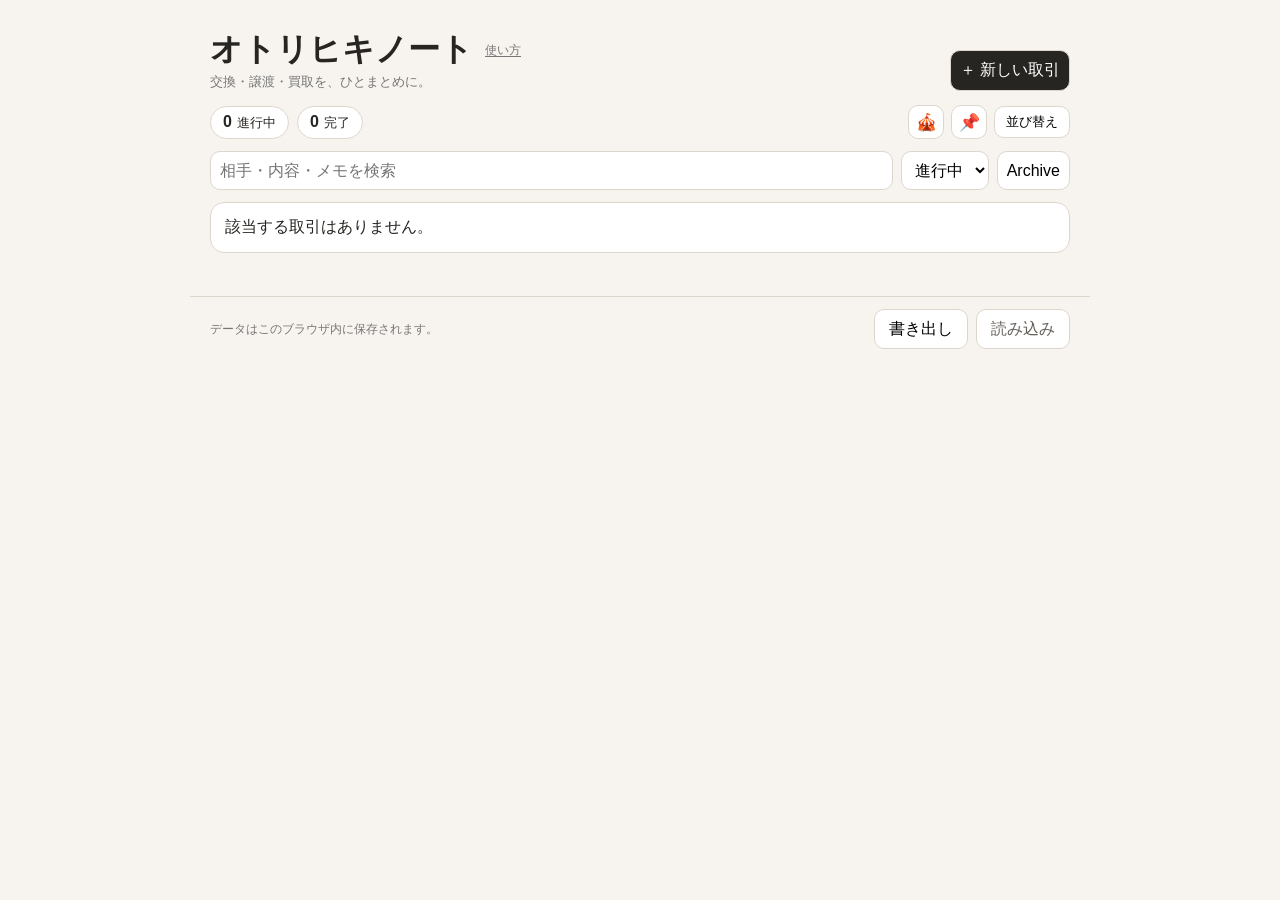
==== commit 0b45681b: "Update index.html" ====
--- a/index.html
+++ b/index.html
@@ -103,7 +103,7 @@
       表示切り替え
      </strong>
      <br/>
-     🎪 はイベント表示、⏳ は長期表示です。もう一度押すと通常表示に戻ります。
+     🎪 はイベント表示、📌 は長期表示です。もう一度押すと通常表示に戻ります。
     </p>
     <p>
      <strong>
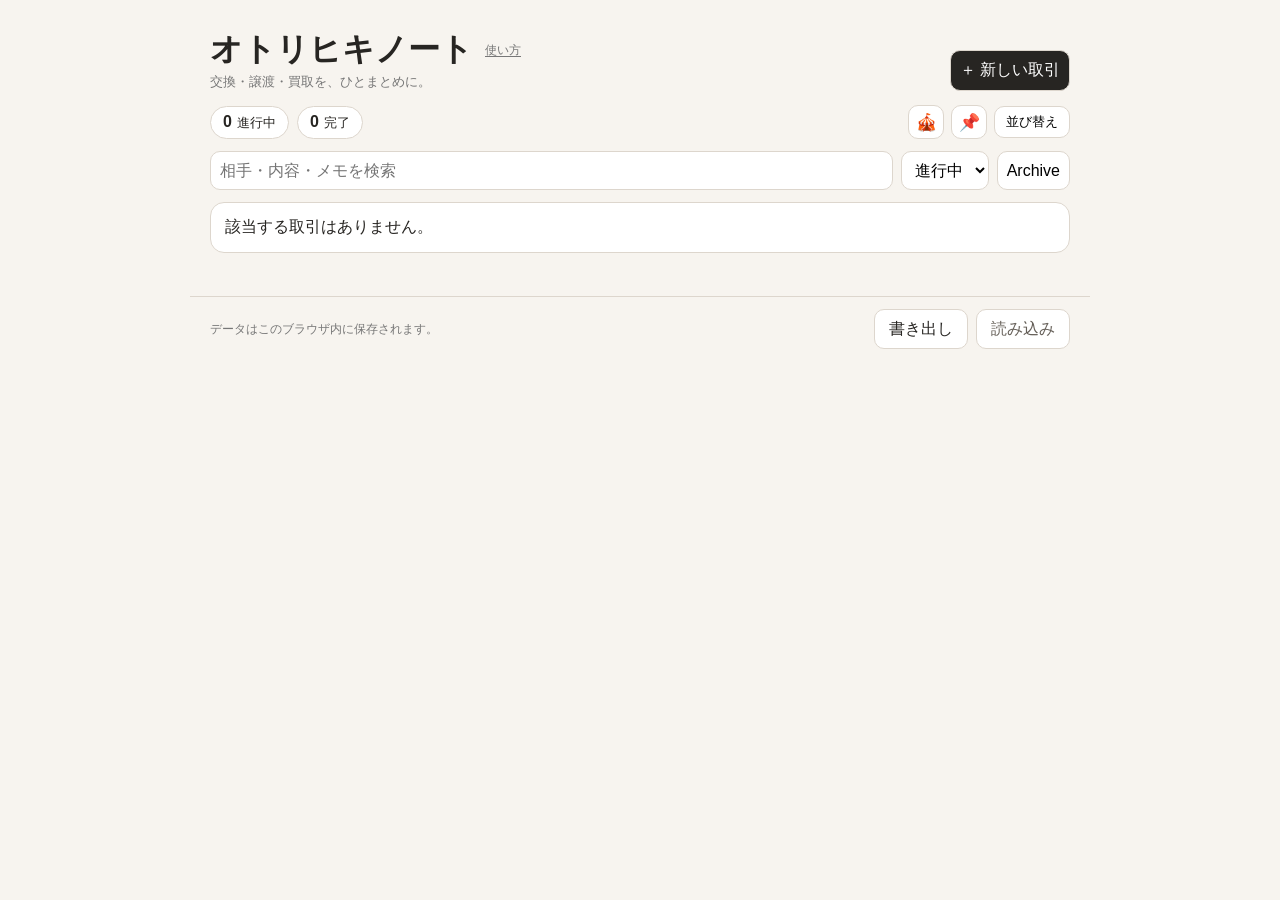
==== commit cc312e0b: "Add files via upload" ====
--- a/index.html
+++ b/index.html
@@ -9,7 +9,7 @@
   <link href="./favicon.png" rel="icon" type="image/png"/>
   <link href="./favicon.ico" rel="icon"/>
   <link href="./apple-touch-icon.png" rel="apple-touch-icon"/>
-  <link href="styles.css?v=0106p" rel="stylesheet"/>
+  <link href="styles.css?v=100" rel="stylesheet"/>
  </head>
  <body>
   <header>
@@ -39,7 +39,7 @@
       🎪
      </button>
      <button aria-label="長期表示" id="longModeBtn" title="長期表示" type="button">
-      ⏳
+      📌
      </button>
      <button id="reorderBtn" type="button">
       並び替え
@@ -72,6 +72,15 @@
      Archive
     </button>
    </div>
+   <div id="tagFilterWrap" class="tag-filter-wrap hide">
+    <button id="tagFilterToggle" class="tag-filter-toggle" type="button" aria-expanded="false">
+     🏷️ タグで絞り込み
+    </button>
+    <div id="tagFilterPanel" class="tag-filter-panel hide">
+     <div id="tagFilterChips" class="tag-filter-chips"></div>
+     <button id="clearTagFilter" class="tag-filter-clear hide" type="button">絞り込み解除</button>
+    </div>
+   </div>
    <div id="cards">
    </div>
   </main>
@@ -310,6 +319,18 @@
      <input id="addressExchanged" type="checkbox"/>
      住所交換済み
     </label>
+    <div class="tag-editor-wrap">
+     <div class="tag-editor-head">
+      <span>タグ</span>
+      <button id="addTagBtn" type="button">＋ タグ追加</button>
+     </div>
+     <div id="tagEditor"></div>
+     <small class="tag-help">作品名やジャンルなど、好きな分類を複数付けられます。</small>
+     <div id="recentTagsWrap" class="recent-tags-wrap hide">
+      <div class="recent-tags-title">最近使ったタグ</div>
+      <div id="recentTags" class="recent-tags"></div>
+     </div>
+    </div>
     <label>
      メモ
      <textarea id="memo" rows="4"></textarea>
@@ -343,7 +364,7 @@
     <input accept=".json" id="import" type="file"/>
    </label>
   </footer>
-  <script src="app.js?v=0106p">
+  <script src="app.js?v=100">
   </script>
  </body>
 </html>
--- a/styles.css
+++ b/styles.css
@@ -502,3 +502,158 @@
   opacity:.35;
   cursor:not-allowed;
 }
+
+
+/* v0.10.7 preview: colored tags */
+.tag-editor-wrap{
+  margin-top:14px;
+}
+.tag-editor-head{
+  display:flex;
+  align-items:center;
+  justify-content:space-between;
+  gap:10px;
+  font-size:13px;
+  color:#655f58;
+}
+#addTagBtn{
+  padding:6px 9px;
+  font-size:12px;
+}
+#tagEditor{
+  display:grid;
+  gap:7px;
+  margin-top:7px;
+}
+.tag-row{
+  display:grid;
+  grid-template-columns:minmax(0,1fr) 110px 38px;
+  gap:7px;
+  align-items:center;
+}
+.tag-row input,
+.tag-row select{
+  width:100%;
+  margin:0;
+}
+.tag-remove{
+  width:38px;
+  height:38px;
+  padding:0;
+  font-size:18px;
+}
+.tag-help{
+  display:block;
+  margin-top:6px;
+  line-height:1.45;
+}
+.tag-list{
+  display:flex;
+  flex-wrap:wrap;
+  gap:5px;
+  margin:6px 0 2px;
+}
+.tag-chip{
+  display:inline-flex;
+  align-items:center;
+  max-width:100%;
+  padding:3px 8px;
+  border-radius:999px;
+  font-size:11px;
+  line-height:1.4;
+  font-weight:600;
+  white-space:nowrap;
+  overflow:hidden;
+  text-overflow:ellipsis;
+  border:1px solid rgba(39,37,34,.10);
+}
+.tag-gray{background:#ece9e5;color:#4d4944}
+.tag-pink{background:#f7dfe7;color:#704653}
+.tag-red{background:#f4d9d9;color:#7a3f3f}
+.tag-orange{background:#f7e2d1;color:#744b2f}
+.tag-yellow{background:#f5edc9;color:#665d2d}
+.tag-green{background:#dfeee2;color:#3e6048}
+.tag-blue{background:#dfeaf4;color:#3d5870}
+.tag-purple{background:#e9e1f3;color:#58496b}
+.event-card .tag-list{
+  margin-top:8px;
+}
+@media(max-width:600px){
+  .tag-row{
+    grid-template-columns:minmax(0,1fr) 92px 36px;
+  }
+  .tag-chip{
+    font-size:10px;
+    padding:3px 7px;
+  }
+}
+
+
+/* v0.10.9 preview: recent tags */
+.recent-tags-wrap{
+  margin-top:10px;
+}
+.recent-tags-title{
+  margin-bottom:6px;
+  font-size:12px;
+  color:#756f67;
+}
+.recent-tags{
+  display:flex;
+  flex-wrap:wrap;
+  gap:6px;
+}
+.recent-tag-btn{
+  appearance:none;
+  cursor:pointer;
+  font-family:inherit;
+}
+.recent-tag-btn:disabled{
+  opacity:.42;
+  cursor:default;
+}
+
+
+/* v0.10.11 preview: tag filtering */
+.tag-filter-wrap{
+  margin:10px 0 12px;
+}
+.tag-filter-toggle{
+  width:100%;
+  padding:8px 10px;
+  font-size:12px;
+  background:#fff;
+  color:#554f48;
+  border:1px solid #d7d0c7;
+}
+.tag-filter-panel{
+  padding:9px 0 2px;
+}
+.tag-filter-chips{
+  display:flex;
+  flex-wrap:wrap;
+  gap:6px;
+}
+.tag-filter-chip{
+  appearance:none;
+  cursor:pointer;
+  font-family:inherit;
+  opacity:.68;
+  transform:translateY(0);
+}
+.tag-filter-chip.selected{
+  opacity:1;
+  box-shadow:0 0 0 2px rgba(45,42,38,.20);
+  transform:translateY(-1px);
+}
+.tag-filter-clear{
+  margin-top:8px;
+  padding:5px 8px;
+  font-size:11px;
+  background:#fff;
+  color:#6b655e;
+  border:1px solid #d7d0c7;
+}
+
+/* v1.0: keep export/import button text consistent on iPhone Safari */
+footer button{color:#272522;}
